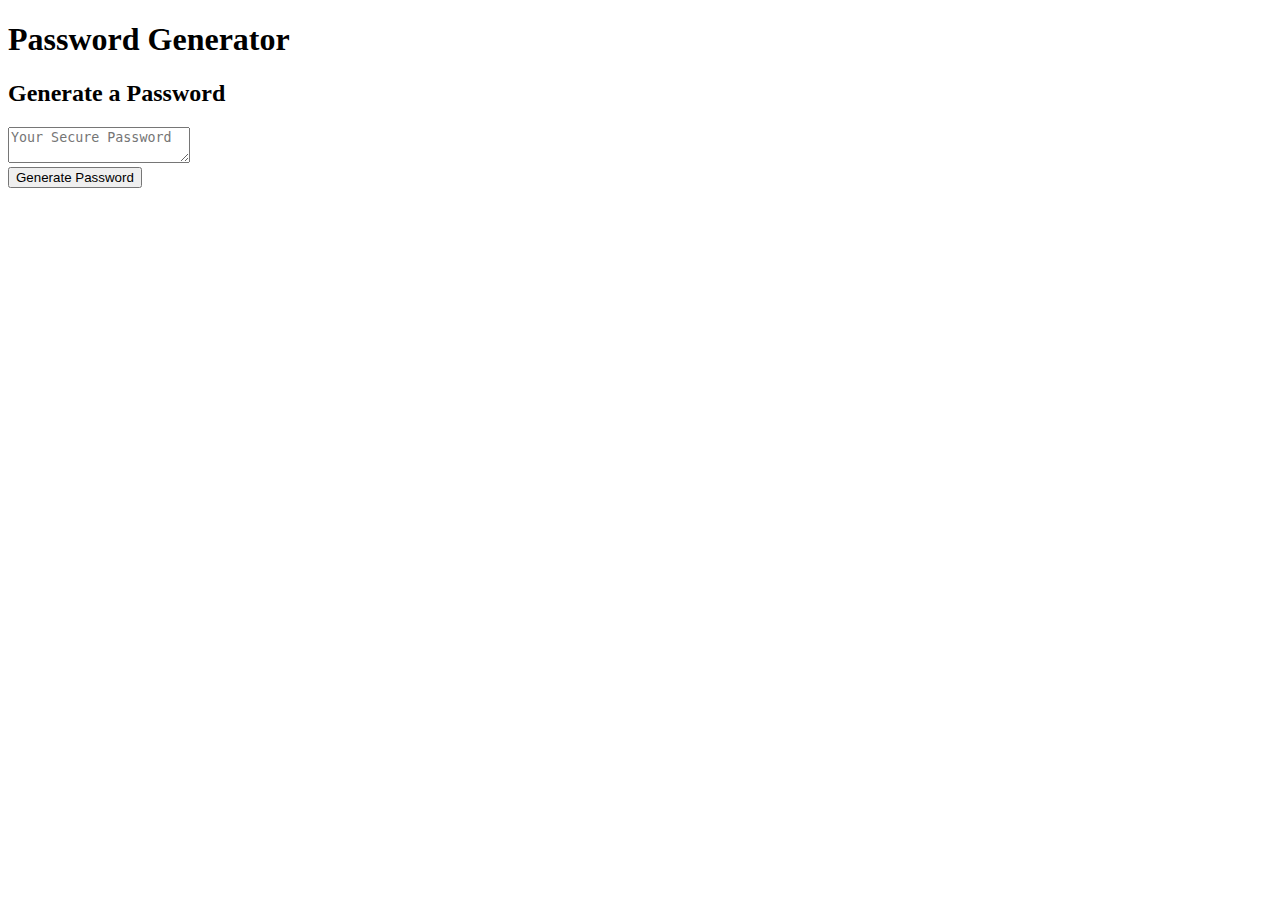
==== index.html @ a1a61cdf "fixreadmelocation-update-17" ====
<!DOCTYPE html>
<html lang="en">
  <head>
    <meta charset="UTF-8" />
    <meta name="viewport" content="width=device-width, initial-scale=1.0" />
    <meta http-equiv="X-UA-Compatible" content="ie=edge" />
    <title>Password Generator</title>
    <link rel="stylesheet" href="style.css" />
  </head>
  <body>
    <div class="wrapper">
      <header>
        <h1>Password Generator</h1>
      </header>
      <div class="card">
        <div class="card-header">
          <h2>Generate a Password</h2>
        </div>
        <div class="card-body">
          <textarea
            readonly
            id="password"
            placeholder="Your Secure Password"
            aria-label="Generated Password"
          ></textarea>
        </div>
        <div class="card-footer">
          <button id="generate" class="btn">Generate Password</button>
        </div>
      </div>

</div>
    <script src="script.js"></script>
  </body>
</html>
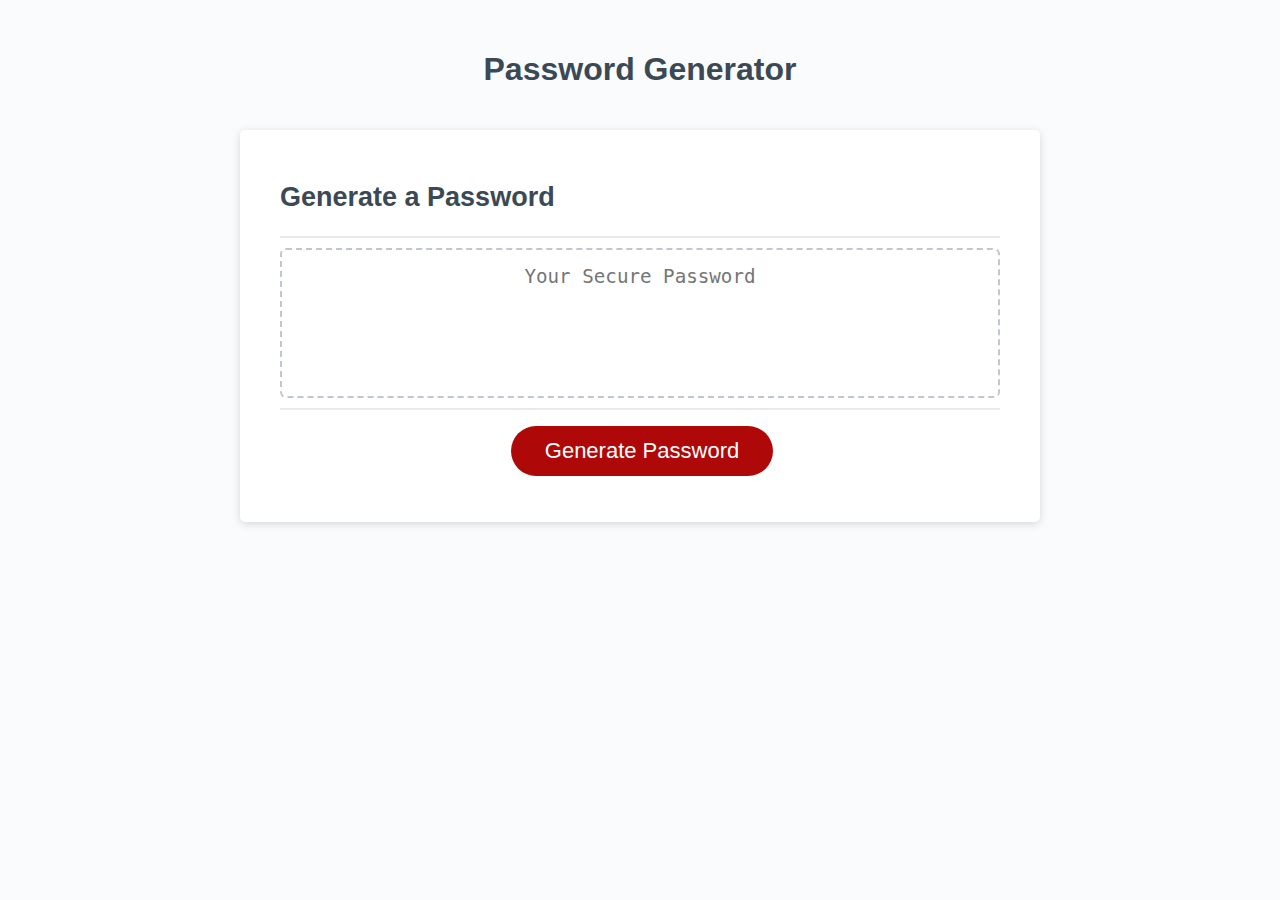
==== commit 3791e3df: "attempt2fixreadmelocaiton-update-18" ====
--- a/index.html
+++ b/index.html
@@ -5,7 +5,7 @@
     <meta name="viewport" content="width=device-width, initial-scale=1.0" />
     <meta http-equiv="X-UA-Compatible" content="ie=edge" />
     <title>Password Generator</title>
-    <link rel="stylesheet" href="style.css" />
+    <link rel="stylesheet" href="./Assets/style.css" />
   </head>
   <body>
     <div class="wrapper">
@@ -30,6 +30,6 @@
       </div>
 
 </div>
-    <script src="script.js"></script>
+    <script src="./Assets/script.js"></script>
   </body>
 </html>
--- a/Assets/style.css
+++ b/Assets/style.css
@@ -0,0 +1,149 @@
+/* BOXES AROUND EACH SECTION */
+*,
+*::before,
+*::after {
+  box-sizing: border-box;
+}
+
+html,
+body,
+.wrapper {
+  height: 100%;
+  margin: 0;
+  padding: 0;
+}
+
+body {
+  font-family: sans-serif;
+  background-color: #f9fbfd;  
+}
+
+.wrapper {
+  padding-top: 30px;
+  padding-left: 20px;
+  padding-right: 20px;
+}
+
+/* passwood generator header */
+header {
+  text-align: center;
+  padding: 20px;
+  padding-top: 0px;
+  color: hsl(206, 17%, 28%);
+}
+
+/* box around generate a password and to underneath generate password button "box" */
+.card {
+  background-color: hsl(0, 0%, 100%);
+  border-radius: 5px;
+  border-width: 1px;
+  box-shadow: rgba(0, 0, 0, 0.15) 0px 2px 8px 0px;
+  color: hsl(206, 17%, 28%);
+  font-size: 18px;
+  margin: 0 auto;
+  max-width: 800px;
+  padding: 30px 40px;
+}
+
+/* space between generate a password and top of dashed "secure password" box */
+.card-header::after {
+  content: " ";
+  display: block;
+  width: 100%;
+  background: #e7e9eb;
+  height: 2px;
+}
+
+/* "your secure password" dashed box */
+.card-body {
+  min-height: 100px;  
+}
+
+/* "generate password" button - box around */
+.card-footer {
+  text-align: center;
+}
+
+/* space between bottom of dashed "your secure password" box and above generate password button */
+.card-footer::before {
+  content: " ";
+  display: block;
+  width: 100%;
+  background: #e7e9eb;
+  height: 2px;
+}
+
+  /* small blank box underneath generate password button */
+.card-footer::after {
+  content: " ";
+  display: block;
+  clear: both;
+}
+
+/* button only - "generate password" */
+.btn {
+  border: none;
+  background-color: hsl(360, 91%, 36%);
+  border-radius: 25px;
+  box-shadow: rgba(0, 0, 0, 0.1) 0px 1px 6px 0px rgba(0, 0, 0, 0.2) 0px 1px 1px
+    0px;
+  color: hsl(0, 0%, 100%);
+  display: inline-block;
+  font-size: 22px;
+  line-height: 22px;
+  margin: 16px 16px 16px 20px;
+  padding: 14px 34px;
+  text-align: center;
+  cursor: pointer;
+}
+
+/*  ? */
+button[disabled] {
+  cursor: default;
+  background: #c0c7cf;
+}
+
+/* ? */
+.float-right {
+  float: right; 
+}
+
+/* box around dashed box "your secure password" */
+#password {
+  -webkit-appearance: none;
+  -moz-appearance: none;
+  appearance: none;
+  border: none;
+  display: block;
+  width: 100%;
+  padding-top: 15px;
+  padding-left: 15px;
+  padding-right: 15px;
+  padding-bottom: 85px;
+  font-size: 1.2rem;
+  text-align: center;
+  margin-top: 10px;
+  margin-bottom: 10px;
+  border: 2px dashed #c0c7cf;
+  border-radius: 6px;
+  resize: none;
+  overflow: hidden;
+}
+
+@media (max-width: 690px) {
+  .btn {
+    font-size: 1rem;
+    margin: 16px 0px 0px 0px;
+    padding: 10px 15px;
+  }
+
+  #password {
+    font-size: 1rem;
+}
+
+@media (max-width: 500px) {
+  .btn {
+    font-size: 0.8rem;
+  }
+}
+}